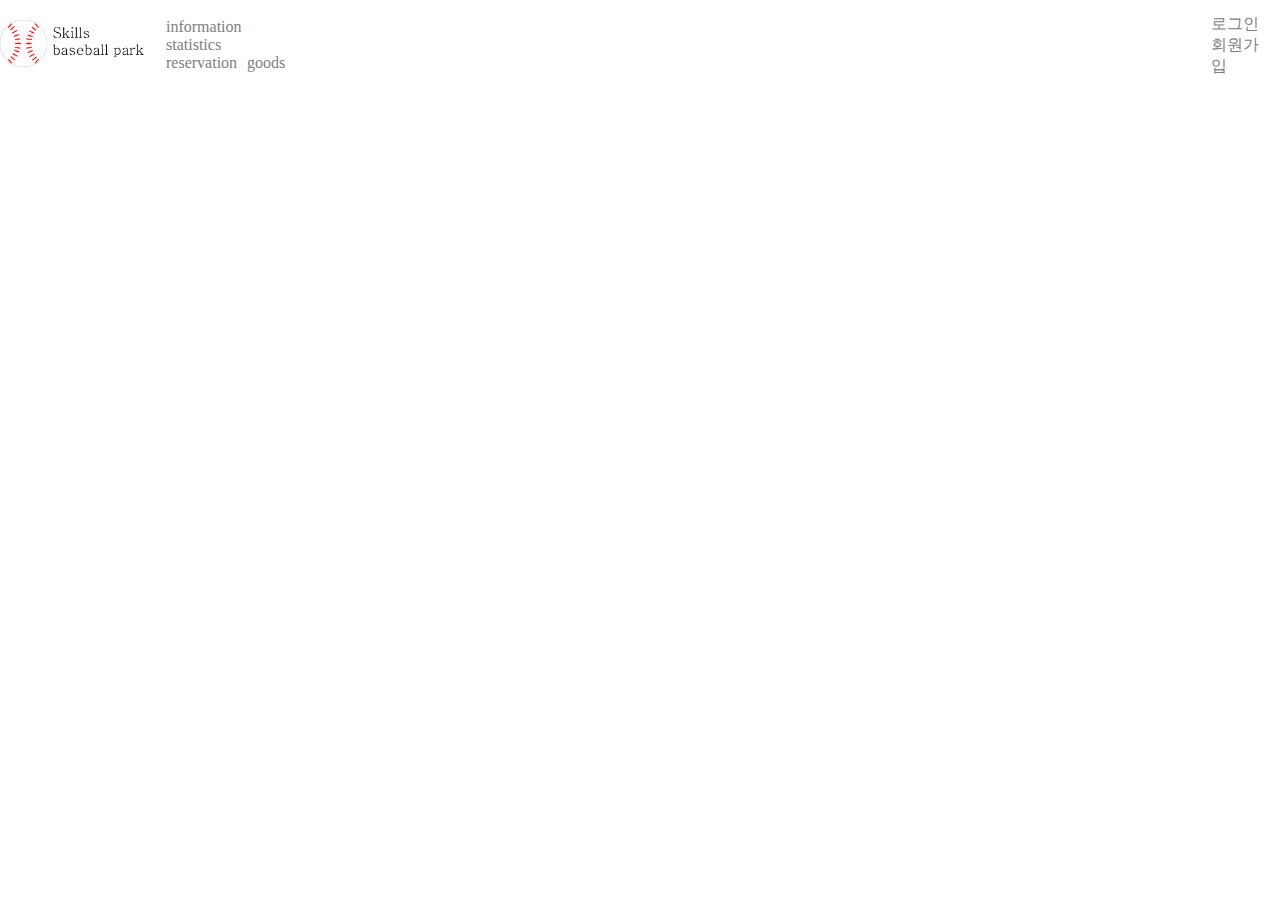
==== sub01.html @ 21eac972 "페이지 추가 각각 information 페이지, statistics 페이지, reservation페이지,goods 페이지" ====
<!DOCTYPE html>
<html lang="ko">
<head>
    <meta charset="UTF-8">
    <meta name="viewport" content="width=device-width, initial-scale=1.0">
    <title>Document</title>
    <link rel="stylesheet" href="./style.css">
</head>
<body>
    <header>
        <div>
          <div class="headerdis">
            <img src="./logo.png" alt="" class="logo">
            <ul class="nav_ul">
              <li class="headerli"><a href="#">information</a></li>
              <li class="headerli"><a href="#">statistics</a></li>
              <li class="headerli"><a href="#">reservation</a></li>
              <li class="headerli"><a href="#">goods</a></li>
            </ul>
            <ul class="login_ul">
              <li class="headerli"><a href="#">로그인</a></li>
              <li class="headerli"><a href="#">회원가입</a></li>
            </ul>
          </div>
        </div>
    </header>
    <main id="container">

    </main>
</body>
</html>
---- style.css ----
* {
    margin: 0;
    padding: 0;
}

/* 헤더 영역 시작 */
header {
    background-color: white;
    width: 100%;
    height: 90px;
    display: flex;
    justify-content: center;
    align-items: center;
    position: fixed;
    z-index: 1;
}

.logo {
    width: 150px;
    height: 50px;
}

ul {
    list-style: none;
}

.headerli {
    float: left;
    margin-right: 10px;
}

.headerdis {
    display: flex;
    align-items: center;
}

.nav_ul {
    margin-left: 20px;
}

.login_ul {
    margin-left: 900px;
}

a {
    text-decoration: none;
    color: gray;
}

a:hover {
    font-weight: 900;
    color: black;
}
/* 헤더 영역 끝 */



/* 콘테이너 시작 */
#container {
    width: 1320px;
    margin: 0 auto;
    display: flex;
    flex-wrap: wrap;
    justify-content: center;
}

/* 슬라이드 시작 */
[name="slide"] {
    display: none;
}

.slidebox {
    max-width: 1000px;
    width: 100%;
    margin: 0 auto;
    text-align: center;
    padding-top: 90px;
}

.slidebox img {
    max-width: 100%;
}

.slidebox .slidelist {
    white-space: nowrap;
    font-size: 0;
    overflow: hidden;
}

.slidebox .slideitem {
    position: relative;
    display: inline-block;
    vertical-align: middle;
    width: 100%;
    transition: all 0.35s;
}

.slidebox .slideitem {
    animation: slideAnimation 8s infinite linear;
}

@keyframes slideAnimation {

    0%,
    20%,
    100% {
        transform: translateX(0%);
    }

    25%,
    45% {
        transform: translateX(-100%);
    }

    50%,
    70% {
        transform: translateX(-200%);
    }

    75%,
    95% {
        transform: translateX(-300%);
    }
}
/* 슬라이드 끝*/

/* 인포메이션 영역 시작*/
.informationh1 {
    display: flex;
    justify-content: center;
    padding-top: 20px;
    padding-bottom: 15px;
    width: 100%;
}

.informationimg {
    width: 400px;
    height: 300px;
}

.informationimgspan {
    display: flex;
    justify-content: center;
    width: 100%;
}

.informationimgspan p {
    padding-top: 10px;
    padding-left: 10px;
    font-weight: 800;
}

/* 인포메이션 영역 끝 */

/* 금일 게임 현황 시작 */

.rmadlfh1{
    display: flex;
    justify-content: center;
    padding-top: 20px;
    width: 100%;

}

.rmadlfday{
    display: flex;
    justify-content: center;
    width: 100%;
    padding-bottom: 10px;
}

.today_game {
    display: flex;
    justify-content: space-between;
    align-items: center;
    width: 1000px;
    height: 100px;
    padding-left: 60px;
    /* background-color: aqua; */
}

.today_game span {
    font-size: 100px;
}

.span5 {
    padding-right: 90px;
    border-radius: 10%;
}

.span5:hover {
    color: #007bff;
}

.span4 {
    padding-left: 90px;
}

.span4:hover {
    color: orange;
}

.teamweb{
    width: 100px;
    height: 100px;
    padding-left: 150px;
    
}
.teamweb2{
    width: 150px;
    height: 100px;
    padding-right: 150px;
}
/* 금일 게임 현황 끝 */

/* 게임 스케쥴 영역 시작 */
.game_table {
    border: 1px solid black;
    border-collapse: collapse;
    width: 100%;
}

.game_table tr, .game_table td, .game_table th {
    border: 1px solid black;
    font-size: 24px;
    padding: 20px;
}

.game_table tr, .game_table td {
    padding-top: 80px;
    text-align: end;
}

#game_table_tr {
    text-align: center;
}

#today {
    color: red;
}
/* 게임 스케쥴 영역 끝 */

/* 모달 영역 시작 */
#modal
{
    position: fixed;
    width: 100%;
    height: 100vh;
    z-index: 1000;
    top: 0;
    left: 0;
    background-color: rgba(0, 0, 0, 0.7);
    text-align: center;
    opacity: 0;
    transition: all 0.5s;
    visibility: hidden;
}

#modal_close {
    font-size: 20px;
    border: 1px solid #007bff;
    border-radius: 0.25rem;
    background-color: #007bff;
    color: white;
    margin-top: 20px;
    padding: 5px 10px;
    cursor: pointer;
}

#modal_container {
    padding: 30px 10px;
    background-color: white;
    width: 40%;
    margin: 0 auto;
    margin-top: 120px;
    border-radius: 20px;
}

#modal_body {
    margin-top: 20px;
    font-size: 24px;
}

#modal:target {
    visibility: visible;
    opacity: 1;
}
/* 모달 영역 끝 */
/* 콘테이너 끝 */


/* 푸터 영역 시작 */
footer {
    display: flex;
    background-color: aqua;
    justify-content: center;
    height: 100px;
}

footer span {
    color: white;
    text-align: center;
    font-size: 13px;
}

#logo {
    padding-top: 25px;
}
/* 푸터 영역 끝 */
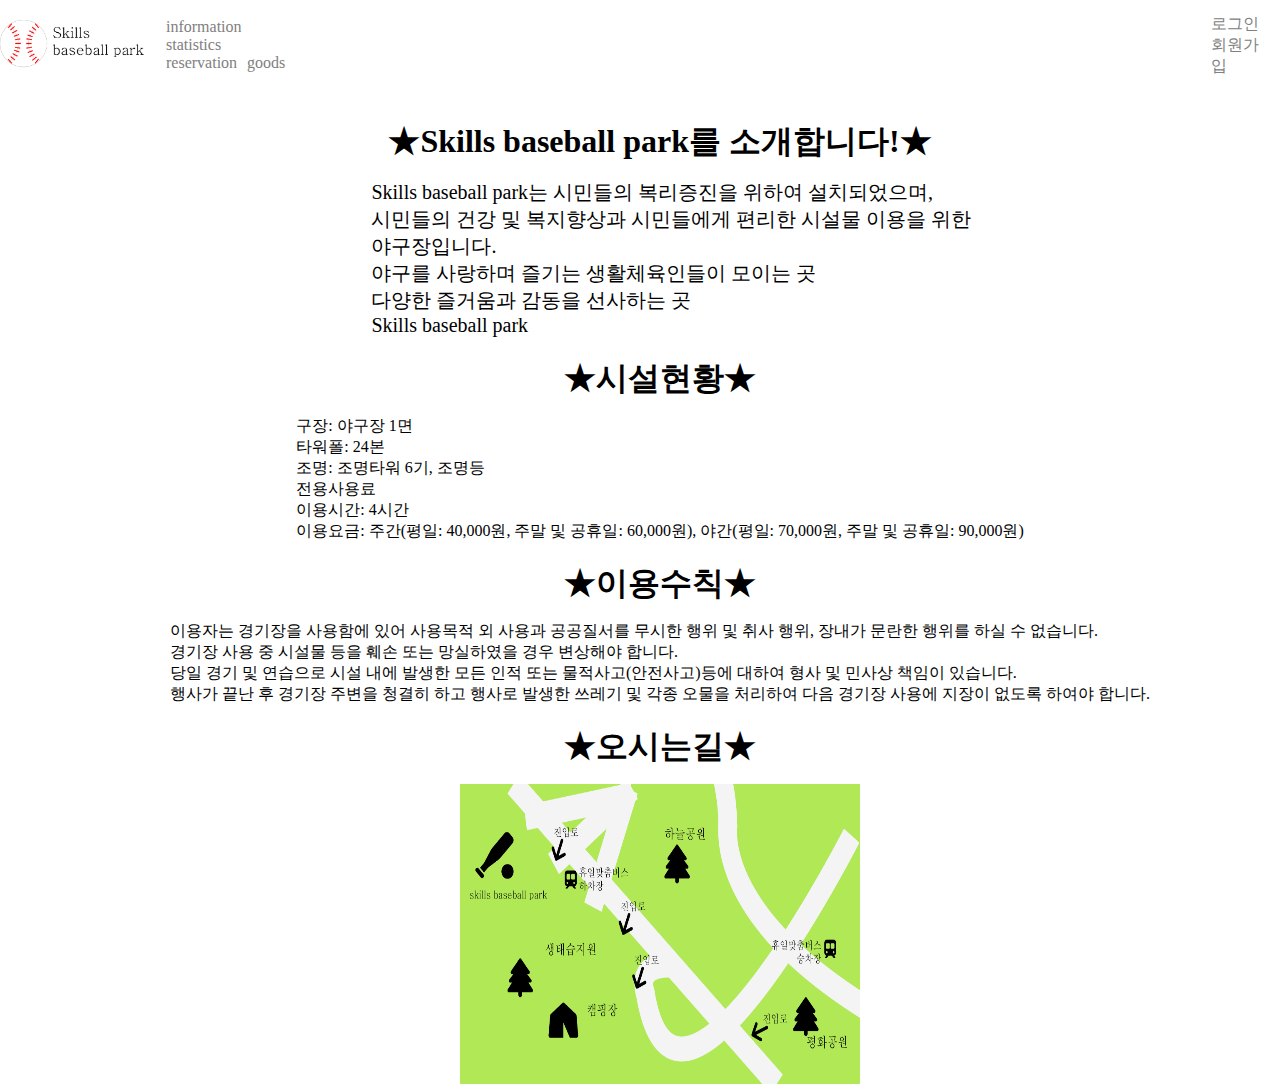
==== commit 8af9463e: "information 페이지 수정" ====
--- a/sub01.html
+++ b/sub01.html
@@ -25,7 +25,42 @@
         </div>
     </header>
     <main id="container">
-
+        <div class="informationh1 introduceh1">
+            <h1>★Skills baseball park를 소개합니다!★</h1>
+        </div>
+        <div class="textbox">
+            <span>
+                Skills baseball park는 시민들의 복리증진을 위하여 설치되었으며,<br> 시민들의 건강 및 복지향상과 시민들에게 편리한 시설물 이용을 위한 야구장입니다.<br>
+                야구를 사랑하며 즐기는 생활체육인들이 모이는 곳<br>
+                다양한 즐거움과 감동을 선사하는 곳<br>
+                Skills baseball park
+            </span>
+        </div>
+        <div class="informationh1">
+            <h1>★시설현황★</h1>
+        </div>
+        <span>
+            구장: 야구장 1면<br>
+            타워폴: 24본<br>
+            조명: 조명타워 6기, 조명등<br>
+            
+            전용사용료<br>
+            이용시간: 4시간<br>
+            이용요금: 주간(평일: 40,000원, 주말 및 공휴일: 60,000원), 야간(평일: 70,000원, 주말 및 공휴일: 90,000원)<br>
+        </span>
+        <div class="informationh1">
+            <h1>★이용수칙★</h1>
+        </div>
+        <span>
+            이용자는 경기장을 사용함에 있어 사용목적 외 사용과 공공질서를 무시한 행위 및 취사 행위, 장내가 문란한 행위를 하실 수 없습니다.<br>
+            경기장 사용 중 시설물 등을 훼손 또는 망실하였을 경우 변상해야 합니다.<br>
+            당일 경기 및 연습으로 시설 내에 발생한 모든 인적 또는 물적사고(안전사고)등에 대하여 형사 및 민사상 책임이 있습니다.<br>
+            행사가 끝난 후 경기장 주변을 청결히 하고 행사로 발생한 쓰레기 및 각종 오물을 처리하여 다음 경기장 사용에 지장이 없도록 하여야 합니다.<br>
+        </span>
+        <div class="informationh1">
+            <h1>★오시는길★</h1>
+        </div>
+        <img src="./information.png" alt="" class="informationimg">
     </main>
 </body>
 </html>--- a/style.css
+++ b/style.css
@@ -14,7 +14,9 @@
     position: fixed;
     z-index: 1;
 }
-
+body{
+    height: 1000px;
+}
 .logo {
     width: 150px;
     height: 50px;
@@ -51,6 +53,7 @@
     font-weight: 900;
     color: black;
 }
+
 /* 헤더 영역 끝 */
 
 
@@ -122,6 +125,7 @@
         transform: translateX(-300%);
     }
 }
+
 /* 슬라이드 끝*/
 
 /* 인포메이션 영역 시작*/
@@ -154,7 +158,7 @@
 
 /* 금일 게임 현황 시작 */
 
-.rmadlfh1{
+.rmadlfh1 {
     display: flex;
     justify-content: center;
     padding-top: 20px;
@@ -162,7 +166,7 @@
 
 }
 
-.rmadlfday{
+.rmadlfday {
     display: flex;
     justify-content: center;
     width: 100%;
@@ -200,17 +204,19 @@
     color: orange;
 }
 
-.teamweb{
+.teamweb {
     width: 100px;
     height: 100px;
     padding-left: 150px;
-    
-}
-.teamweb2{
+
+}
+
+.teamweb2 {
     width: 150px;
     height: 100px;
     padding-right: 150px;
 }
+
 /* 금일 게임 현황 끝 */
 
 /* 게임 스케쥴 영역 시작 */
@@ -220,13 +226,16 @@
     width: 100%;
 }
 
-.game_table tr, .game_table td, .game_table th {
+.game_table tr,
+.game_table td,
+.game_table th {
     border: 1px solid black;
     font-size: 24px;
     padding: 20px;
 }
 
-.game_table tr, .game_table td {
+.game_table tr,
+.game_table td {
     padding-top: 80px;
     text-align: end;
 }
@@ -238,11 +247,263 @@
 #today {
     color: red;
 }
+
 /* 게임 스케쥴 영역 끝 */
 
+/* 랭킹 영역 시작 */
+.menu {
+    display: flex;
+    justify-content: center;
+    padding-bottom: 10px;
+    width: 100%;
+}
+
+.menu:after {
+    display: block;
+    content: '';
+    clear: both;
+}
+
+.menu>li {
+    float: left;
+    margin-right: 5px;
+}
+
+.menu>li>a {
+    display: block;
+    padding: 0 15px;
+    background: #333;
+    height: 40px;
+    line-height: 40px;
+    color: #fff;
+}
+
+.menu>li:hover .depth_1 {
+    display: block;
+}
+
+.menu .depth_1 {
+    display: none;
+    left: 0;
+    right: 0;
+    text-align: center;
+}
+
+.menu .depth_1 a {
+    display: block;
+    padding: 5px;
+    background: #666;
+    color: #fff;
+}
+
+.rankall {
+    display: flex;
+    justify-content: center;
+    width: 100%;
+}
+
+.nightpitcher,
+.nighthitter,
+.weekendpitcher,
+.weekendhitter,
+.dawnpitcher,
+.dawnhitter {
+    text-align: center;
+}
+
+#nightpitcher,
+#nighthitter,
+#weekendpitcher,
+#weekendhitter,
+#dawnpitcher,
+#dawnhitter {
+    display: none;
+}
+
+#nightpitcher:target,
+#nighthitter:target,
+#weekendpitcher:target,
+#weekendhitter:target,
+#dawnpitcher:target,
+#dawnhitter:target {
+    display: block;
+}
+
+/* 악코디언 시작 */
+.rankmenu {
+    display: flex;
+    justify-content: center;
+    width: 100%;
+}
+
+.rankmenu:after {
+    display: block;
+    content: '';
+    clear: both;
+}
+
+.rankmenu>li {
+    float: left;
+    margin-right: 5px;
+}
+
+.rankmenu>li>a {
+    text-align: center;
+    display: block;
+    padding: 0 15px;
+    background: #333;
+    height: 40px;
+    width: 1000px;
+    line-height: 40px;
+    color: #fff;
+}
+
+.rankmenu>li:hover .depth_1 {
+    display: block;
+}
+
+.rankmenu .depth_1 {
+    display: none;
+    left: 0;
+    right: 0;
+    text-align: center;
+}
+
+.rankmenu .depth_1 a {
+    display: block;
+    padding: 5px;
+    background: #666;
+    color: #fff;
+}
+
+/* 악코디언 끝 */
+/* 랭킹 영역 끝 */
+
+/* 갤러리 영역 시작 */
+#gallery {
+    margin-top: 100px;
+    text-align: center;
+}
+
+#gallery>div {
+    display: none;
+}
+
+#gallery>div:first-of-type {
+    display: flex;
+}
+
+#gallery>div:target {
+    display: flex;
+}
+
+#gallery:has(:target:not(:is(#gallery1)))>#gallery1 {
+    display: none;
+}
+
+#gallery div div {
+    margin: 0 10px;
+    justify-content: center;
+    align-items: center;
+}
+
+#gallery div div p {
+    visibility: hidden;
+}
+
+#gallery div div:hover p {
+    visibility: visible;
+}
+
+#gallery div div:nth-of-type(1) {
+    width: 290px;
+    height: 200px;
+}
+
+#gallery div div:nth-of-type(2) {
+    width: 600px;
+    height: 350px;
+}
+
+#gallery div div:nth-of-type(3) {
+    width: 290px;
+    height: 200px;
+}
+
+.imgWhite {
+    background-color: white;
+}
+
+.img1 {
+    background-image: url("./IMG/14.jpg");
+    background-size: cover;
+    background-repeat: no-repeat;
+}
+
+.img2 {
+    background-image: url("./IMG/19.jpg");
+    background-size: cover;
+    background-repeat: no-repeat;
+}
+
+.img3 {
+    background-image: url("./IMG/30.jpg");
+    background-size: cover;
+    background-repeat: no-repeat;
+}
+
+.img4 {
+    background-image: url("./IMG/41.jpg");
+    background-size: cover;
+    background-repeat: no-repeat;
+}
+
+.img5 {
+    background-image: url("./IMG/44.jpg");
+    background-size: cover;
+    background-repeat: no-repeat;
+}
+
+.img6 {
+    background-image: url("./IMG/51.jpg");
+    background-size: cover;
+    background-repeat: no-repeat;
+}
+
+/* goods 영역 */
+#container #goods {
+    margin-top: 60px;
+    text-align: center;
+    height: 300px;
+}
+
+#container #goods #images {
+    display: flex;
+    justify-content: center;
+}
+
+#container #goods #images .image img {
+    width: 100px;
+    border: 2px solid gray;
+    border-radius: 10px;
+    padding: 10px;
+    margin: 20px;
+}
+
+#container #goods #images .image img:hover {
+    width: 200px;
+}
+
+/* information 페이지 */
+#sub01_container {
+    width: 1320px;
+    margin: 0 auto;
+}
+
+/* 갤러리 영역 끝 */
+
 /* 모달 영역 시작 */
-#modal
-{
+#modal {
     position: fixed;
     width: 100%;
     height: 100vh;
@@ -280,11 +541,12 @@
     margin-top: 20px;
     font-size: 24px;
 }
-
+style.css
 #modal:target {
     visibility: visible;
     opacity: 1;
 }
+
 /* 모달 영역 끝 */
 /* 콘테이너 끝 */
 
@@ -295,6 +557,8 @@
     background-color: aqua;
     justify-content: center;
     height: 100px;
+    position: relative;
+    top: 100%;
 }
 
 footer span {
@@ -306,4 +570,20 @@
 #logo {
     padding-top: 25px;
 }
+
 /* 푸터 영역 끝 */
+
+/* sub01페이지 시작 */
+.introduceh1 {
+    margin-top: 100px;
+}
+
+.textbox {
+    width: 46%;
+    margin-left: 30px;
+}
+
+.textbox span {
+    font-size: 20px;
+}
+/* sub01페이지 끝 */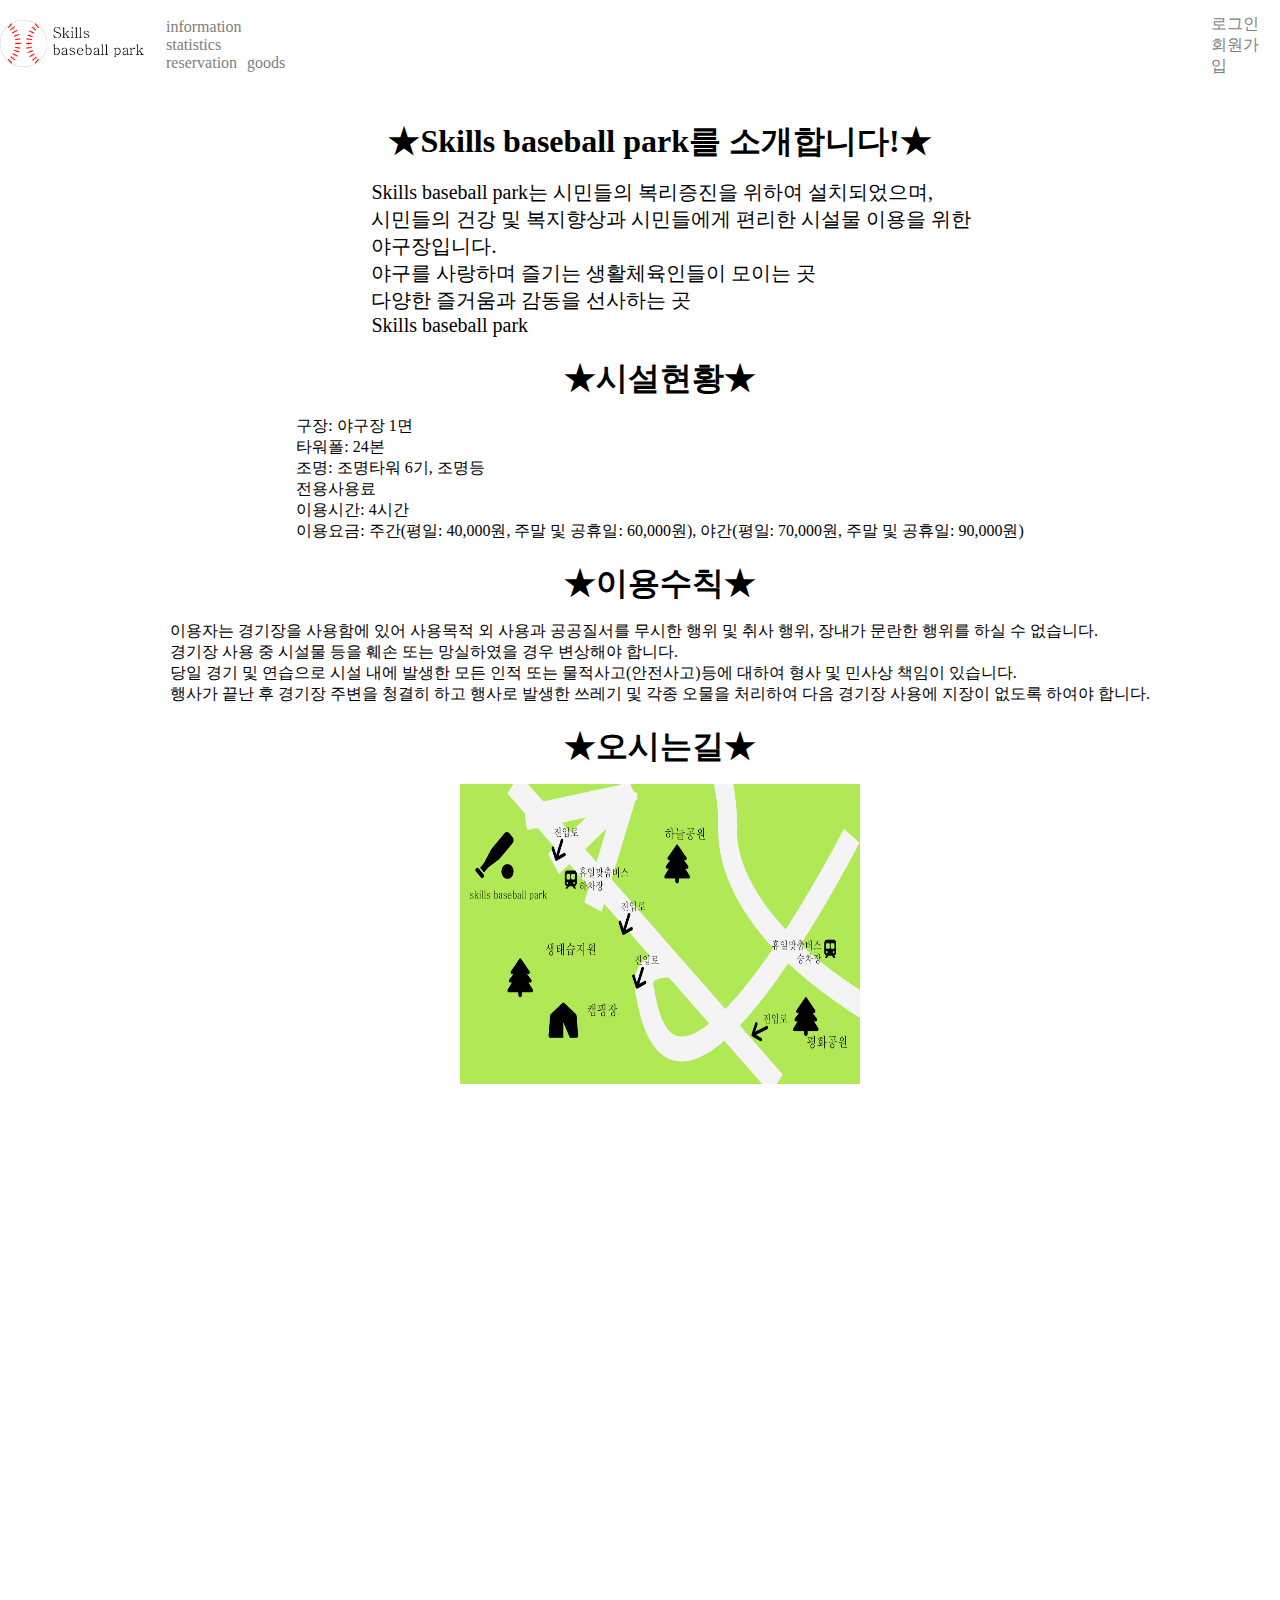
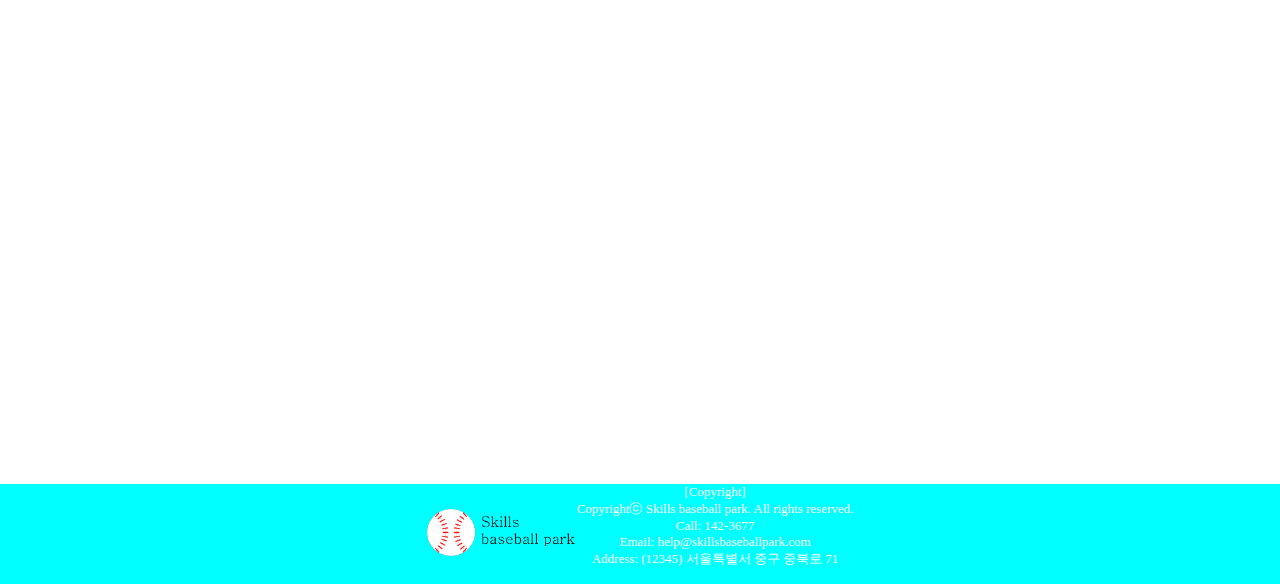
==== commit 45cb1ec6: "푸터 추가" ====
--- a/sub01.html
+++ b/sub01.html
@@ -62,5 +62,15 @@
         </div>
         <img src="./information.png" alt="" class="informationimg">
     </main>
+    <footer>
+        <img src="./logo.png" alt="" class="logo" id="logo">
+        <span>
+          [Copyright]<br>
+          Copyrightⓒ Skills baseball park. All rights reserved.<br>
+          Call: 142-3677<br>
+          Email: help@skillsbaseballpark.com<br>
+          Address: (12345) 서울특별서 중구 중북로 71<br>
+        </span>
+      </footer>
 </body>
 </html>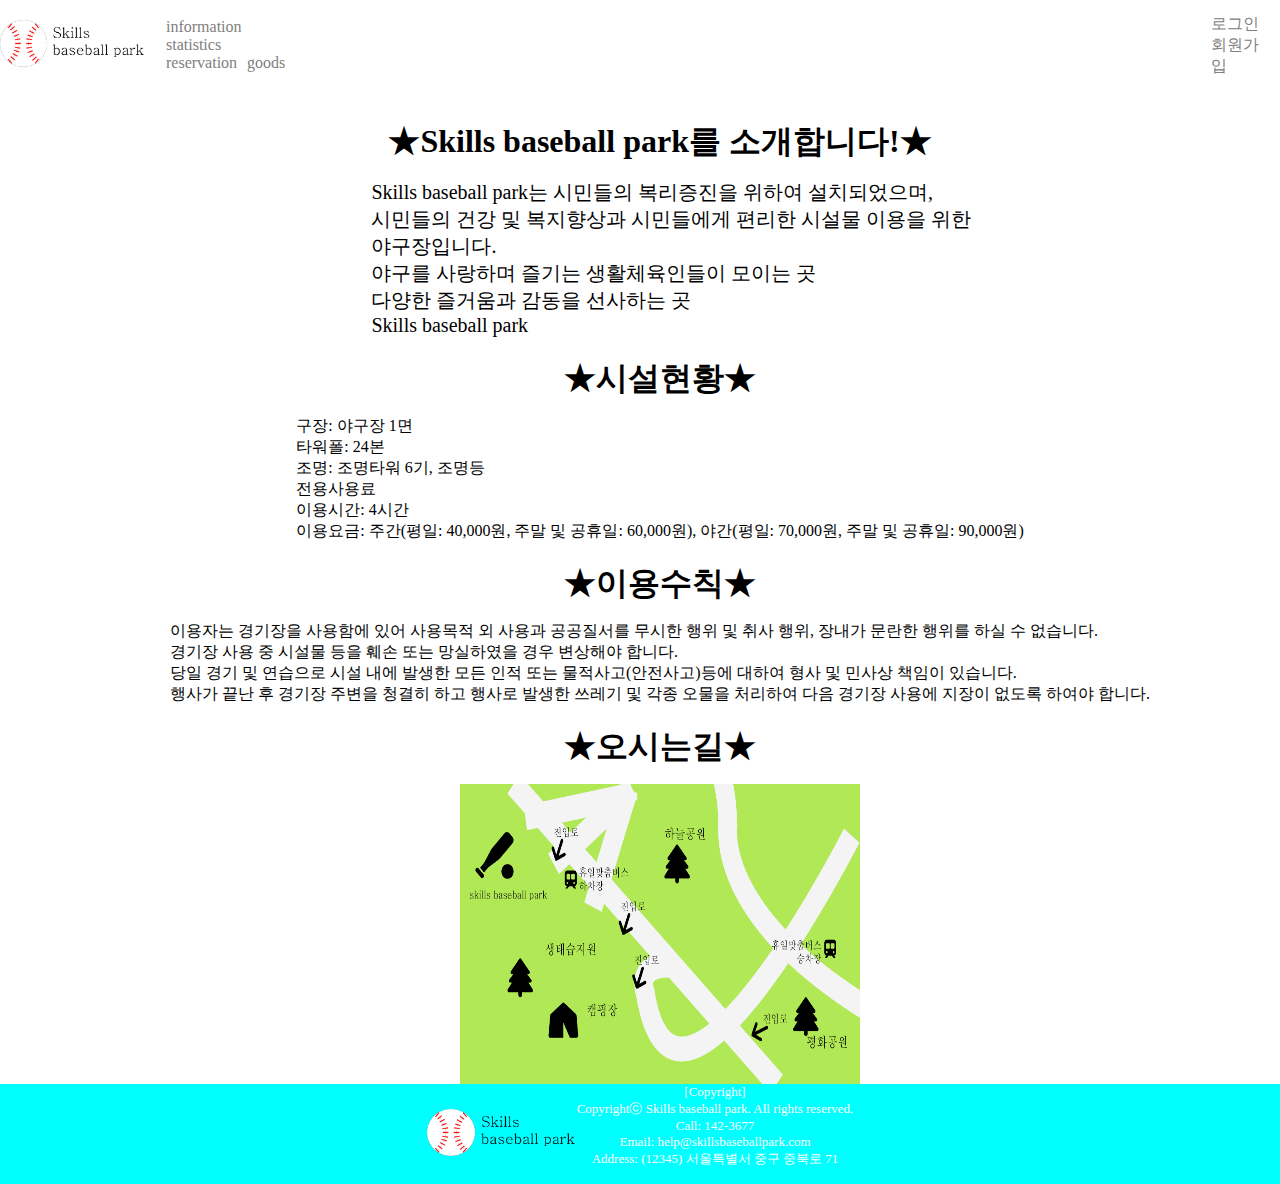
==== commit 76bd267b: "링크 연결" ====
--- a/sub01.html
+++ b/sub01.html
@@ -71,6 +71,6 @@
           Email: help@skillsbaseballpark.com<br>
           Address: (12345) 서울특별서 중구 중북로 71<br>
         </span>
-      </footer>
+    </footer>
 </body>
 </html>--- a/style.css
+++ b/style.css
@@ -14,9 +14,7 @@
     position: fixed;
     z-index: 1;
 }
-body{
-    height: 1000px;
-}
+
 .logo {
     width: 150px;
     height: 50px;
